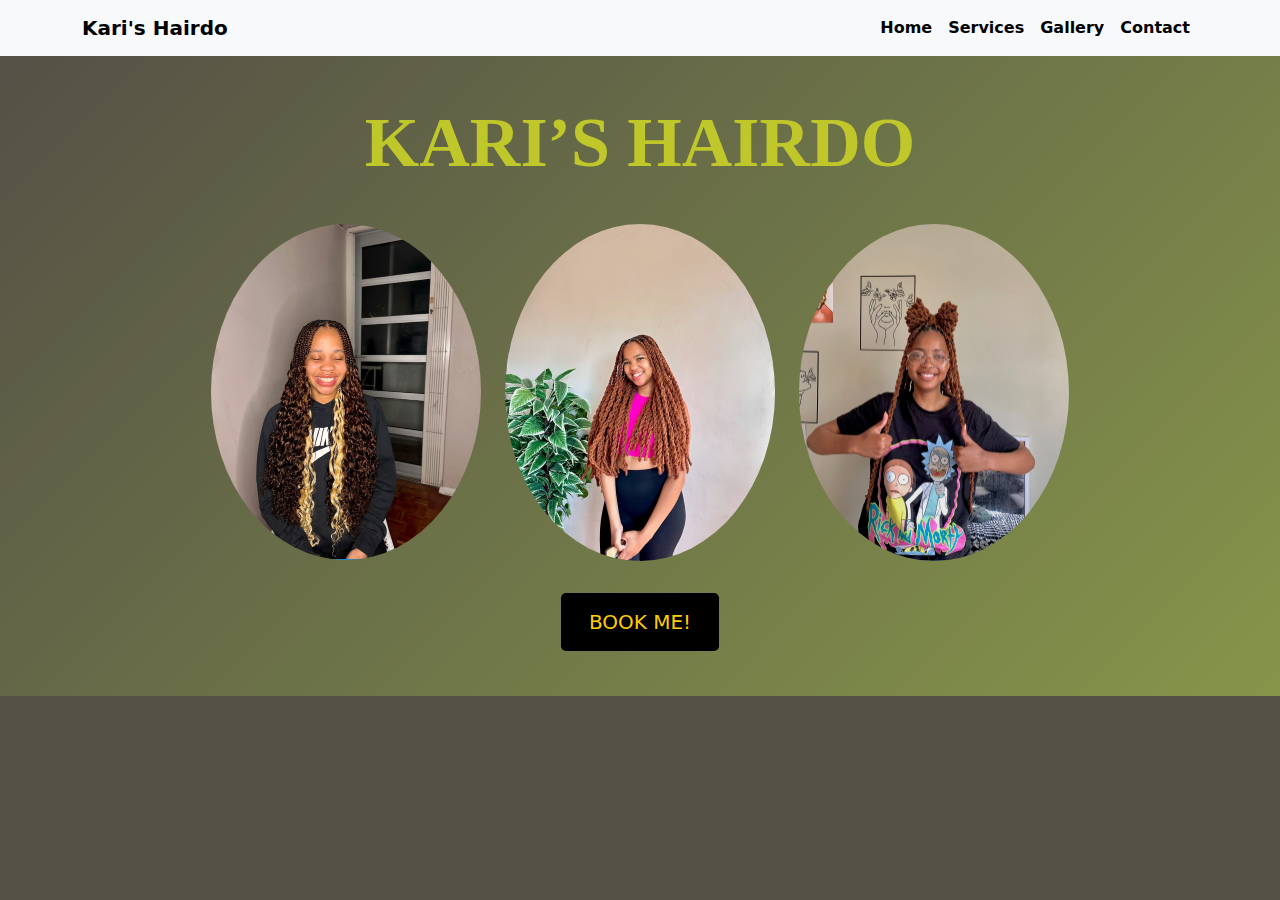
==== index.html @ 06b0147e "Add files via upload" ====
<!DOCTYPE html>
<html lang="en">
<head>
    <meta charset="UTF-8">
    <meta name="viewport" content="width=device-width, initial-scale=1.0">
    <!-- Bootstrap 5 CSS -->
    <link href="https://cdn.jsdelivr.net/npm/bootstrap@5.3.0/dist/css/bootstrap.min.css" rel="stylesheet" />
    <!-- Font Awesome -->
    <link rel="stylesheet" href="https://cdnjs.cloudflare.com/ajax/libs/font-awesome/6.0.0-beta3/css/all.min.css" />
    <link rel="stylesheet" href="styles.css">
    <title>Document</title>
</head>
<body>

    <!-- NAVBAR -->
    <nav class="navbar navbar-expand-lg navbar-light bg-light">
        <div class="container">
            <a class="navbar-brand" href="#">Kari's Hairdo</a>
            <button class="navbar-toggler" type="button" data-bs-toggle="collapse" data-bs-target="#navbarNav">
                <span class="navbar-toggler-icon"></span>
            </button>
            <div class="collapse navbar-collapse justify-content-end" id="navbarNav">
                <ul class="navbar-nav">
                    <li class="nav-item"><a class="nav-link" href="#">Home</a></li>
                    <li class="nav-item"><a class="nav-link" href="#">Services</a></li>
                    <li class="nav-item"><a class="nav-link" href="#">Gallery</a></li>
                    <li class="nav-item"><a class="nav-link" href="#">Contact</a></li>
                </ul>
            </div>
        </div>
    </nav>

    <!-- HERO SECTION -->
    <div class="container-fluid hero d-flex flex-column align-items-center justify-content-center min-vh-50">
        <div class="row justify-content-center mb-3 floating-images">
            <h1 class="fw-bold display-4 display-lg-1 pb-3">KARI’S HAIRDO</h1>
            <div class="col-4 col-lg-3">
                <img src="images/pic1.jpg" class="img-fluid" alt="Sample Image 1">
            </div>
            <div class="col-4 col-lg-3">
                <img src="images/pic2.jpg" class="img-fluid" alt="Sample Image 2">
            </div>
            <div class="col-4 col-lg-3">
                <img src="images/pic3.jpg" class="img-fluid" alt="Sample Image 3">
            </div>
        </div>
        <a href="#" class="cta mt-3">BOOK ME!</a>
    </div>

    <!-- Bootstrap JS -->
    <script src="https://cdn.jsdelivr.net/npm/bootstrap@5.3.0/dist/js/bootstrap.bundle.min.js"></script>

</body>
</html>
---- styles.css ----
body{
            background-color: #545146;
        }
        /* HEADER STYLING */
        .navbar {
            background: #000;
            margin-bottom: 0;
        }
        h1{
            font-family: "Times New Roman", Times, serif;
            font-size: large;
            color: #bfc72b;
        }

        .navbar-brand, .nav-link {
            color: black !important;
            font-weight: bold;
        }
        .navbar-toggler {
            border: none;
        }
        a:hover{
            background-color: #787f00;

        }
        /* HERO SECTION */
        .hero {
            background: linear-gradient(135deg, #545146, #86954a);
            color: white;
            text-align: center;
            padding: 5vh 5%;
        }

        /* FLOATING IMAGES */
        .floating-images img {
            /*width: 100px;*/
            /*height: 100px;*/
            margin-top: 15px;
            border-radius: 50%;
            animation: float 3s infinite alternate;
        }

        @keyframes float {
            0% { transform: translateY(0); }
            100% { transform: translateY(-10px); }
        }

        /* CTA BUTTON */
        .cta {
            display: inline-block;
            padding: 14px 28px;
            font-size: 20px;
            background: #000;
            color: #ffcc00;
            text-decoration: none;
            border-radius: 5px;
            transition: background 0.3s;
        }

        .cta:hover {
            background: #222;
        }

        /* DESKTOP STYLING */
        @media (min-width: 992px) {
            .hero h1 {
                font-size: 70px;
            }

           /* .floating-images img {*/
                /*width: 180px;*/
                /*height: 180px;*/
            /*}*/
        }
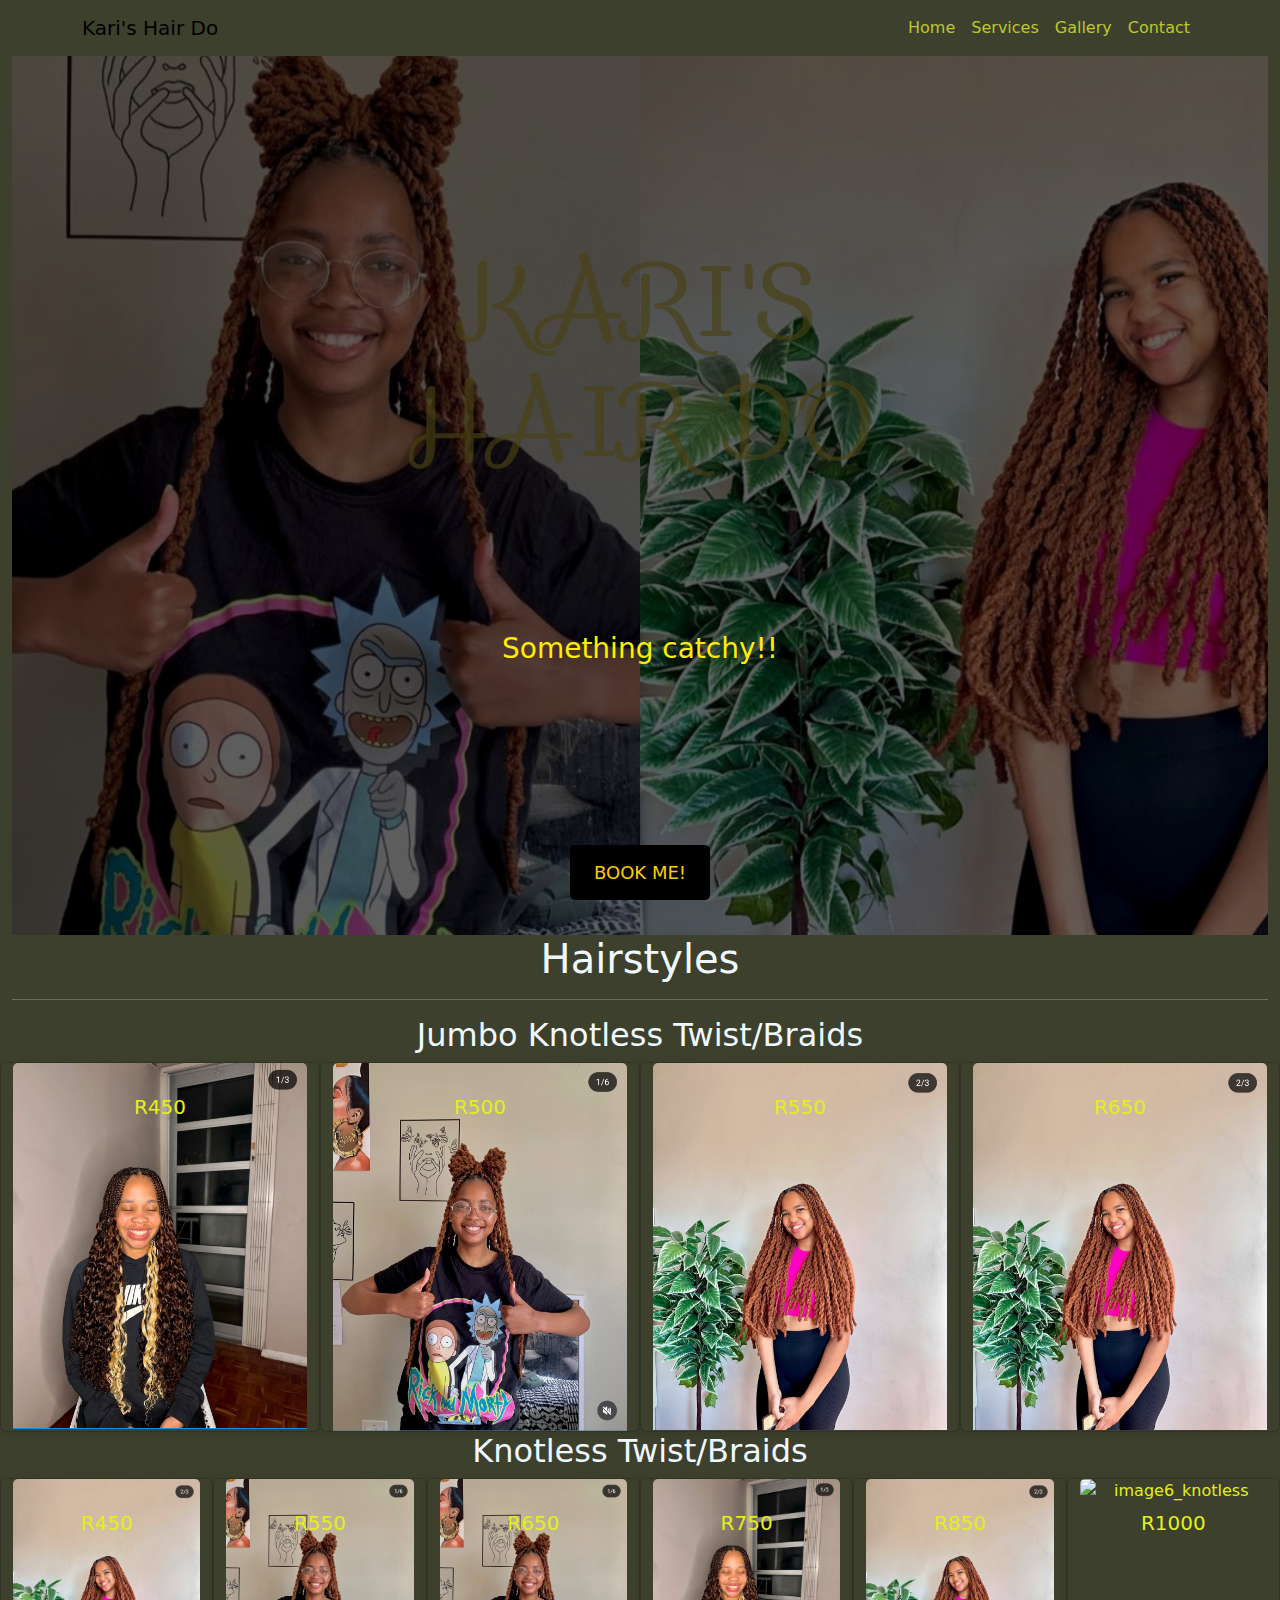
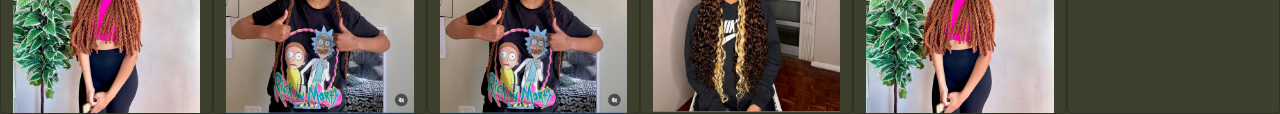
==== commit 39f060e8: "Add files via upload" ====
--- a/index.html
+++ b/index.html
@@ -1,54 +1,174 @@
 <!DOCTYPE html>
 <html lang="en">
-<head>
-    <meta charset="UTF-8">
-    <meta name="viewport" content="width=device-width, initial-scale=1.0">
-    <!-- Bootstrap 5 CSS -->
-    <link href="https://cdn.jsdelivr.net/npm/bootstrap@5.3.0/dist/css/bootstrap.min.css" rel="stylesheet" />
-    <!-- Font Awesome -->
-    <link rel="stylesheet" href="https://cdnjs.cloudflare.com/ajax/libs/font-awesome/6.0.0-beta3/css/all.min.css" />
-    <link rel="stylesheet" href="styles.css">
-    <title>Document</title>
-</head>
-<body>
+    <head>
+        <meta charset="UTF-8">
+        <meta name="viewport" content="width=device-width, initial-scale=1.0">
+        <!-- Bootstrap 5 CSS -->
+        <link href="https://cdn.jsdelivr.net/npm/bootstrap@5.3.0/dist/css/bootstrap.min.css" rel="stylesheet" />
+        <!-- Font Awesome -->
+        <link rel="stylesheet" href="https://cdnjs.cloudflare.com/ajax/libs/font-awesome/6.0.0-beta3/css/all.min.css" />
+        <link rel="stylesheet" href="styles.css">
+        <title>Document</title>
+        <link rel="stylesheet" href="https://fonts.googleapis.com/css?family=Sofia">
 
-    <!-- NAVBAR -->
-    <nav class="navbar navbar-expand-lg navbar-light bg-light">
-        <div class="container">
-            <a class="navbar-brand" href="#">Kari's Hairdo</a>
-            <button class="navbar-toggler" type="button" data-bs-toggle="collapse" data-bs-target="#navbarNav">
-                <span class="navbar-toggler-icon"></span>
-            </button>
-            <div class="collapse navbar-collapse justify-content-end" id="navbarNav">
-                <ul class="navbar-nav">
-                    <li class="nav-item"><a class="nav-link" href="#">Home</a></li>
-                    <li class="nav-item"><a class="nav-link" href="#">Services</a></li>
-                    <li class="nav-item"><a class="nav-link" href="#">Gallery</a></li>
-                    <li class="nav-item"><a class="nav-link" href="#">Contact</a></li>
-                </ul>
+    </head>
+    <body class="container-fluid">
+        <!-- NAVBAR -->
+        <nav class="navbar navbar-expand-lg fixed-top text-light">
+            <div class="container">
+                <a class="navbar-brand" href="#">Kari's Hair Do</a>
+                <button class="navbar-toggler" type="button" data-bs-toggle="collapse" data-bs-target="#navbarNav">
+                    <span class="navbar-toggler-icon"></span>
+                </button>
+                <div class="collapse navbar-collapse justify-content-end" id="navbarNav">
+                    <ul class="navbar-nav">
+                        <li class="nav-item"><a class="nav-link" href="#">Home</a></li>
+                        <li class="nav-item"><a class="nav-link" href="#">Services</a></li>
+                        <li class="nav-item"><a class="nav-link" href="#">Gallery</a></li>
+                        <li class="nav-item"><a class="nav-link" href="#">Contact</a></li>
+                    </ul>
+                </div>
             </div>
+        </nav>
+        <!--HERO SECTION-->
+        <div class="hero">
+            <h1 class="price-header styledh1">Kari's<br> Hair Do</h1>
+            <h3 class="h3">Something catchy!!</h2>
+            <!--<img src="images/mix22.jpg" class="img-fluid mx-auto d-block imgC">-->
+            <a href="#" class="cta">BOOK ME!</a>
         </div>
-    </nav>
+        <!-- Gallery section -->
+         <!-- Carousel for Mobile -->
+        <div id="galleryCarousel" class="carousel slide carousel-gallery text-center" data-bs-ride="carousel">
+          <h1 class="h1">Hairstyles</h1>
+          <h5>Choose your vibe!!</h5>
+          <div class="carousel-inner">
+            <!-- Jumbo Knotless Twist/Braids -->
+            <div class="carousel-item active">
+              <div class="card text-center">
+                <img src="images/pic1.jpg" class="card-img-top" alt="image1_jumbo">
+                <div class="card-body animated-bg"><h5>Jumbo Knotless - R450<br>including hairpiece</h5></div>
+              </div>
+            </div>
+            <div class="carousel-item">
+              <div class="card text-center">
+                <img src="images/pic2.jpg" class="card-img-top" alt="image2_jumbo">
+                <div class="card-body  animated-bg"><h5>Jumbo Knotless - R500<br>including hairpiece</h5></div>
+              </div>
+            </div>
+            <div class="carousel-item">
+              <div class="card text-center">
+                <img src="images/pic3.jpg" class="card-img-top" alt="image3_jumbo">
+                <div class="card-body  animated-bg"><h5>Jumbo Knotless - R550<br>including hairpiece</h5></div>
+              </div>
+            </div>
+            <div class="carousel-item">
+              <div class="card text-center">
+                <img src="images/pic1.jpg" class="card-img-top" alt="image4_jumbo">
+                <div class="card-body  animated-bg"><h5>Jumbo Knotless - R650<br>including hairpiece</h5></div>
+              </div>
+            </div>
 
-    <!-- HERO SECTION -->
-    <div class="container-fluid hero d-flex flex-column align-items-center justify-content-center min-vh-50">
-        <div class="row justify-content-center mb-3 floating-images">
-            <h1 class="fw-bold display-4 display-lg-1 pb-3">KARI’S HAIRDO</h1>
-            <div class="col-4 col-lg-3">
-                <img src="images/pic1.jpg" class="img-fluid" alt="Sample Image 1">
+            <!-- Knotless Twist/Braids -->
+            <div class="carousel-item">
+              <div class="card text-center">
+                <img src="images/pic1.jpg" class="card-img-top" alt="image1_knotless">
+                <div class="card-body  animated-bg"><h5>Knotless Twist - R450<br>including hairpiece</h5></div>
+              </div>
             </div>
-            <div class="col-4 col-lg-3">
-                <img src="images/pic2.jpg" class="img-fluid" alt="Sample Image 2">
+            <div class="carousel-item">
+              <div class="card text-center">
+                <img src="images/pic2.jpg" class="card-img-top" alt="image2_knotless">
+                <div class="card-body  animated-bg"><h5>Knotless Twist - R550<br>including hairpiece</h5></div>
+              </div>
             </div>
-            <div class="col-4 col-lg-3">
-                <img src="images/pic3.jpg" class="img-fluid" alt="Sample Image 3">
+            <div class="carousel-item">
+              <div class="card text-center">
+                <img src="images/pic2.jpg" class="card-img-top" alt="image3_knotless">
+                <div class="card-body  animated-bg"><h5>Knotless Twist - R650<br>including hairpiece</h5></div>
+              </div>
             </div>
+            <div class="carousel-item">
+              <div class="card text-center">
+                <img src="images/pic3.jpg" class="card-img-top" alt="image4_knotless">
+                <div class="card-body  animated-bg"><h5>Knotless Twist - R750<br>including hairpiece</h5></div>
+              </div>
+            </div>
+            <div class="carousel-item">
+              <div class="card text-center">
+                <img src="images/pic2.jpg" class="card-img-top" alt="image5_knotless">
+                <div class="card-body  animated-bg"><h5>Knotless Twist - R850<br>including hairpiece</h5></div>
+              </div>
+            </div>
+            <div class="carousel-item">
+              <div class="card text-center">
+                <img src="images/pic3.jpg" class="card-img-top" alt="image6_knotless">
+                <div class="card-body  animated-bg"><h5>Knotless Twist - R1000<br>including hairpiece</h5></div>
+              </div>
+            </div>
+          </div>
+
+          <!-- Carousel Controls -->
+          <button class="carousel-control-prev" type="button" data-bs-target="#galleryCarousel" data-bs-slide="prev">
+            <span class="carousel-control-prev-icon" aria-hidden="true"></span>
+          </button>
+          <button class="carousel-control-next" type="button" data-bs-target="#galleryCarousel" data-bs-slide="next">
+            <span class="carousel-control-next-icon" aria-hidden="true"></span>
+          </button>
         </div>
-        <a href="#" class="cta mt-3">BOOK ME!</a>
-    </div>
+        <!-- Grid Layout for Larger Screens -->
+        <div class="grid-gallery text-center">
+          <h1>Hairstyles<br></h1>
+          <hr>
+          <h2>Jumbo Knotless Twist/Braids</h2>
+          <div class="row">
+            <div class="col-md-3 card">
+              <img src="images/pic1.jpg" class="card-img-top" alt="image1_jumbo">
+              <div class="card-img-overlay"><div class="card-body"><h5>R450</h5></div></div>
+            </div>
+            <div class="col-md-3 card">
+              <img src="images/pic3.jpg" class="card-img-top" alt="image2_jumbo">
+              <div class="card-img-overlay"><div class="card-body"><h5>R500</h5></div></div>
+            </div>
+            <div class="col-md-3 card">
+              <img src="images/pic2.jpg" class="card-img-top" alt="image3_jumbo">
+              <div class="card-img-overlay"><div class="card-body"><h5>R550</h5></div></div>
+            </div>
+            <div class="col-md-3 card">
+              <img src="images/pic2.jpg" class="card-img-top" alt="image4_jumbo">
+              <div class="card-img-overlay"><div class="card-body"><h5>R650</h5></div></div>
+            </div>
+          </div>
 
-    <!-- Bootstrap JS -->
-    <script src="https://cdn.jsdelivr.net/npm/bootstrap@5.3.0/dist/js/bootstrap.bundle.min.js"></script>
+          <h2>Knotless Twist/Braids</h2>
+          <div class="row">
+            <div class="col-md-2 card">
+              <img src="images/pic2.jpg" class="card-img-top" alt="image1_knotless">
+              <div class="card-img-overlay"><div class="card-body"><h5>R450</h5></div></div>
+            </div>
+            <div class="col-md-2 card">
+              <img src="images/pic3.jpg" class="card-img-top" alt="image2_knotless">
+              <div class="card-img-overlay"><div class="card-body"><h5>R550</h5></div></div>
+            </div>
+            <div class="col-md-2 card">
+              <img src="images/pic3.jpg" class="card-img-top" alt="image3_knotless">
+              <div class="card-img-overlay"><div class="card-body"><h5>R650</h5></div></div>
+            </div>
+            <div class="col-md-2 card">
+              <img src="images/pic1.jpg" class="card-img-top" alt="image4_knotless">
+              <div class="card-img-overlay"><div class="card-body"><h5>R750</h5></div></div>
+            </div>
+            <div class="col-md-2 card">
+              <img src="images/pic2.jpg" class="card-img-top" alt="image5_knotless">
+              <div class="card-img-overlay"><div class="card-body"><h5>R850</h5></div></div>
+            </div>
+            <div class="col-md-2 card">
+              <img src="" class="card-img-top" alt="image6_knotless">
+              <div class="card-img-overlay"><div class="card-body"><h5>R1000</h5></div></div>
+            </div>
+          </div>
+        </div>
 
-</body>
+        <script src="https://cdn.jsdelivr.net/npm/bootstrap@5.3.0/dist/js/bootstrap.bundle.min.js"></script>
+    <body>
 </html>--- a/styles.css
+++ b/styles.css
@@ -1,74 +1,239 @@
+        /* Custom Styles */
         body{
-            background-color: #545146;
-        }
-        /* HEADER STYLING */
+            background-color: #3c402c;
+            color: aliceblue;
+        }
         .navbar {
-            background: #000;
+            background-color: #3c402c; /* Black navbar */
             margin-bottom: 0;
-        }
-        h1{
-            font-family: "Times New Roman", Times, serif;
-            font-size: large;
-            color: #bfc72b;
-        }
-
-        .navbar-brand, .nav-link {
-            color: black !important;
-            font-weight: bold;
-        }
-        .navbar-toggler {
-            border: none;
-        }
-        a:hover{
-            background-color: #787f00;
-
-        }
-        /* HERO SECTION */
+            height: auto;
+        }
+        
+        .navbar-brand img {
+            width: 40px;
+            height: 40px;
+        }
+
+        .navbar-nav .nav-link {
+            color:#bfc72b;
+        }
+
+        .navbar-nav .nav-link:hover {
+            color: #ffcc00;
+        }
+        
         .hero {
-            background: linear-gradient(135deg, #545146, #86954a);
+            background-image: url("images/mix222.jpg");
+            background-size: cover;
+            background-position: center;
+            background-repeat: no-repeat;
+            position: relative;
+            display: flex;
+            background-color: #000;
+            text-align: center;
+            padding: 100px 20px;
+            /*background: linear-gradient(135deg, #ffcc00, #ff6600);*/
             color: white;
-            text-align: center;
-            padding: 5vh 5%;
-        }
-
-        /* FLOATING IMAGES */
-        .floating-images img {
-            /*width: 100px;*/
-            /*height: 100px;*/
-            margin-top: 15px;
+            height: 100vh;
+            overflow: hidden;
+            flex-direction: column;
+            align-items: center;  /* Centers content horizontally */
+            justify-content: center;  
+            margin-top: 35px;
+        }
+        /*for mobile phones, reduce the scale of the picture*/
+        @media (max-width: 768px) {
+            .hero {
+                height: 80vh;  /* Reduce height for mobile */
+                background-size: cover;  /* Adjust how the image fits */
+                padding: 50px 20px;
+                background-image: url("images/pic2.jpg");
+            }
+            .hero h1{
+                font-size: clamp(40px, 8vw, 70px)!important;
+                padding-bottom: 1rem;
+                transform: translateY(-50%);
+                top: 22%;
+
+            }
+            .hero h3{
+                font-size: 1.2rem;
+                padding-top: 1rem;
+                top: 70%;
+            }
+            div#galleryCarousel{
+                height: 100vh;
+                padding:10px ;
+            }
+            .card img{
+                height: 70vh;
+            }
+            .grid-gallery { display: none; } /* Hide grid on mobile */
+
+        }
+        @media (min-width: 769px) {
+            .carousel-gallery { display: none; } /* Hide carousel on larger screens */
+          }
+        /* 📌 Special Fix for Landscape Mode */
+        @media (max-width: 1024px) and (max-height: 500px) {
+            .hero h1 {
+                top: 35%; /* Moves text higher */
+                font-size: 20vw; /* Adjusts size dynamically */
+            }
+            .hero h3 {
+                bottom: 20%; /* Moves text lower */
+                font-size: 1rem;
+            }
+            .row {
+                display: flex;
+                flex-direction: column; /* Stack items vertically */
+                align-items: center; /* Center content */
+            }
+            
+            .col-md-6 {
+                width: 100%; /* Full width for stacking */
+            }
+        
+            section#gallery, section#priceList {
+                display: block; /* Ensure sections are visible */
+                width: 100%!important;
+                text-align: center; /* Optional: Center text */
+            }
+        }
+        .hero h1 {
+            position: absolute;
+            font-size: clamp(40px, 10vw, 100px);  /* Adjust dynamically */
+            z-index: 2;
+            width: 100%;
+            transform: translateY(-50%); /* Ensures centering */
+        }
+        .hero h3{
+            position:absolute;
+            color:rgb(255, 238, 0);
+            bottom: 29%;
+        }
+        .hero::before {
+            content: "";
+            position: absolute;
+            top: 0;
+            left: 0;
+            width: 100%;
+            height: 100%;
+            background: rgba(0, 0, 0, 0.6);
+        }
+
+
+       /* .floating-images {
+            display: flex;
+            justify-content: center;
+            gap: 10px;
+            margin-bottom: 16px;
+        }*/
+
+        /*.floating-images img {
+            width: 80px;
+            height: 80px;
             border-radius: 50%;
             animation: float 3s infinite alternate;
-        }
-
-        @keyframes float {
+        }*/
+
+        /*@keyframes float {
             0% { transform: translateY(0); }
             100% { transform: translateY(-10px); }
-        }
-
-        /* CTA BUTTON */
+        }*/
+        .styledh1{
+            font-family: 'Sofia', cursive;
+            font-size: medium;
+            color: #bfc72b;
+        }
+
         .cta {
+            position: absolute;
             display: inline-block;
-            padding: 14px 28px;
-            font-size: 20px;
+            padding: 14px 24px;
             background: #000;
             color: #ffcc00;
+            font-size: 18px;
             text-decoration: none;
             border-radius: 5px;
             transition: background 0.3s;
+            bottom: 20px;
+            justify-content: center;
+            margin-bottom: 15px;
         }
 
         .cta:hover {
             background: #222;
         }
-
-        /* DESKTOP STYLING */
-        @media (min-width: 992px) {
-            .hero h1 {
-                font-size: 70px;
-            }
-
-           /* .floating-images img {*/
-                /*width: 180px;*/
-                /*height: 180px;*/
-            /*}*/
-        }+        section#gallery img{
+            height: 95vh;
+        }
+        section#priceList{
+            justify-content: center;
+            text-align: center;
+            line-height: 2rem;
+            padding-top: 40px;
+            font-size: 1rem;
+            margin-top: 17px;
+        }
+        section#priceList h1{
+            font-size: 3rem;
+            text-decoration: underline;
+            padding-bottom: 10px;
+        }
+        section#priceList h4{
+            font-size: 1.5rem;
+            text-decoration: dashed;
+            padding-bottom: 10px;
+        }
+
+        section#priceList ul li{
+            color: #bfc72be9;
+            list-style: none;
+            padding: 13px;
+            border: #81eb009f 1px solid;
+            border-radius: 89%;
+            border-bottom: 1px;
+            box-shadow: 1px 2px 2px;
+        }
+        .price{
+            font-family: 'Franklin Gothic Medium', 'Arial Narrow', Arial, sans-serif;
+            font-weight: 100;
+            font-style: italic;
+            font-size: 20px;
+        }
+        @keyframes gradientAnimation {
+            0% { background-position: 0% 50%; }
+            50% { background-position: 100% 50%; }
+            100% { background-position: 0% 50%; }
+        }
+          
+        .animated-bg {
+            background: linear-gradient(-45deg, #000000, #89791c, #5d4a01);
+            background-size: 300% 300%;
+            animation: gradientAnimation 8s ease infinite;
+        }
+        @keyframes glow {
+            0% { text-shadow: 0 0 5px #FFD700, 0 0 10px #FFD700; }
+            50% { text-shadow: 0 0 10px #FFDD57, 0 0 20px #FFDD57; }
+            100% { text-shadow: 0 0 5px #FFD700, 0 0 10px #FFD700; }
+        }
+          
+        .price-header {
+            color: #494113a9;
+            text-transform: uppercase;
+            animation: glow 2s ease-in-out infinite alternate;
+        }
+        .card{
+            background-color: #3c402c;
+            color: #e2f019;
+            box-shadow: 0px 2px 10px rgba(0, 0, 0, 0.1); /* Light shadow */
+        }
+        .card img{
+            width: 100%;
+            padding: 0;
+        }
+          
+        
+          
+        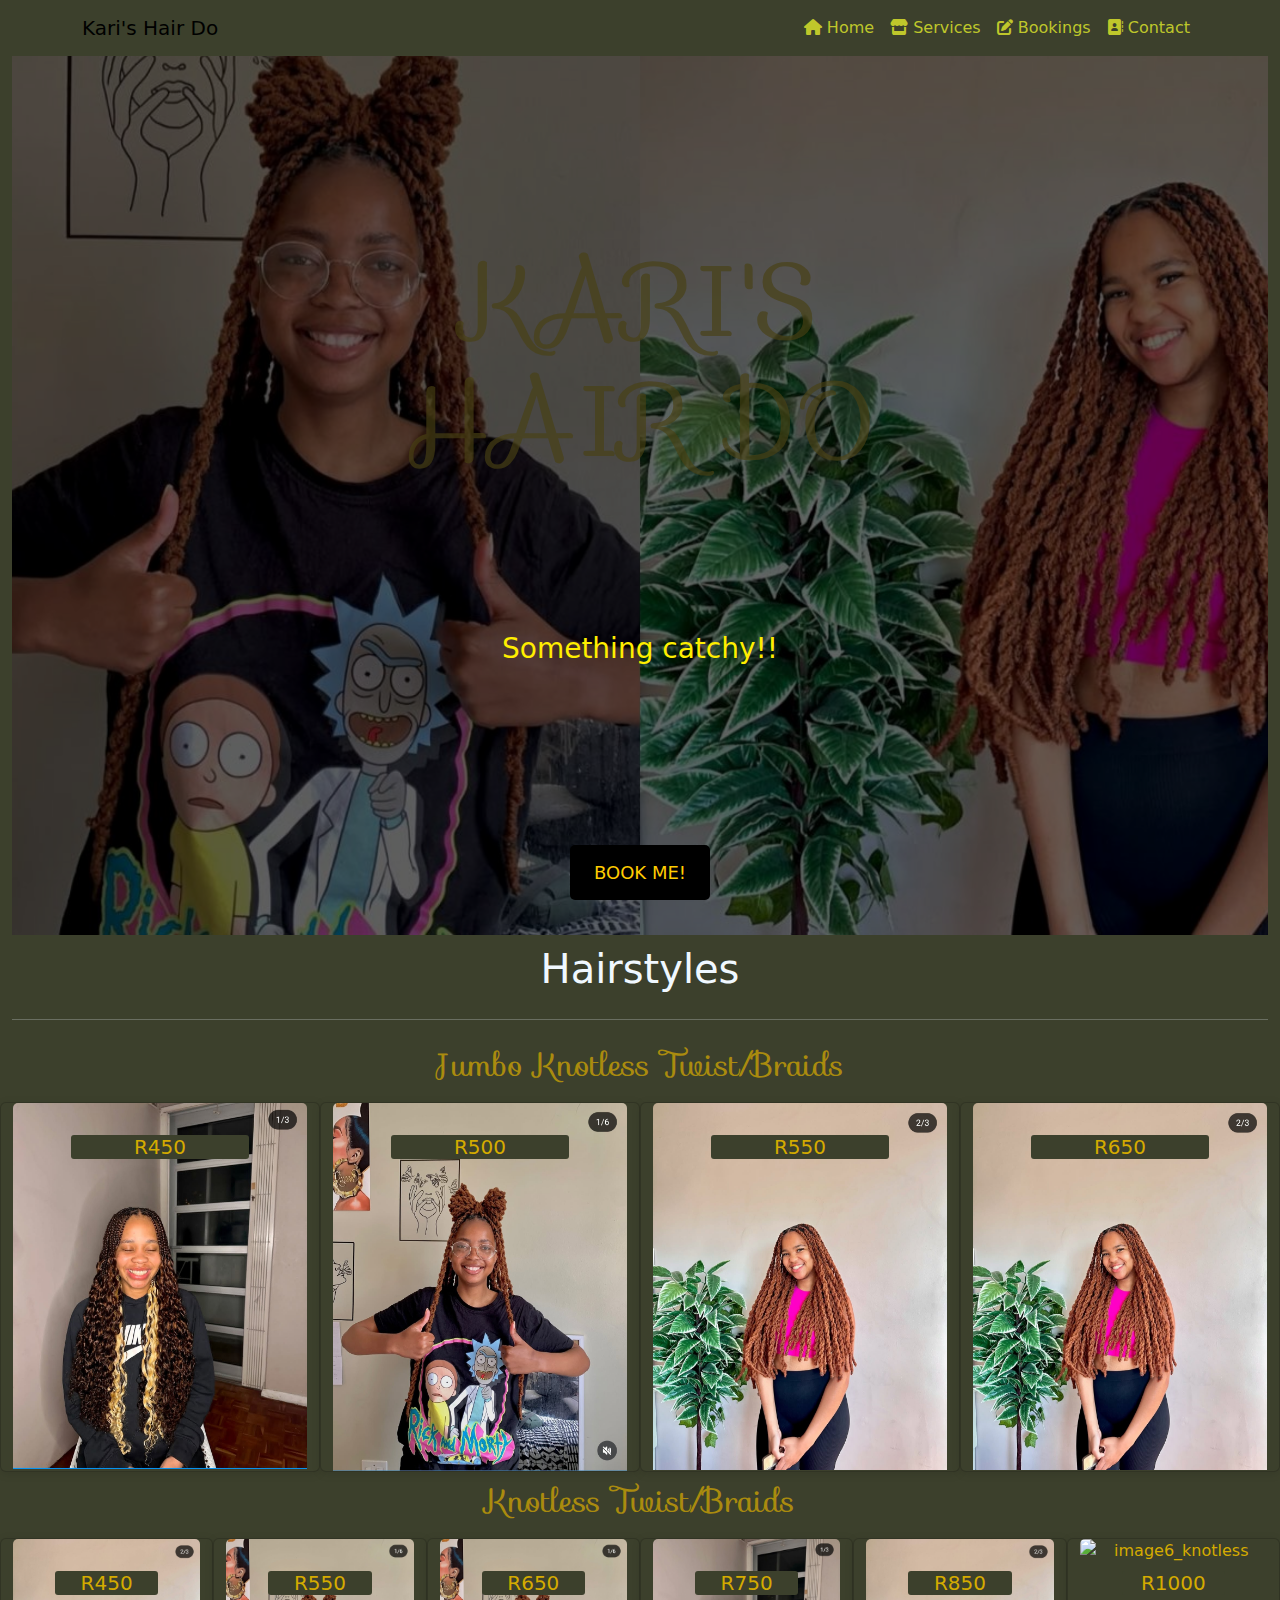
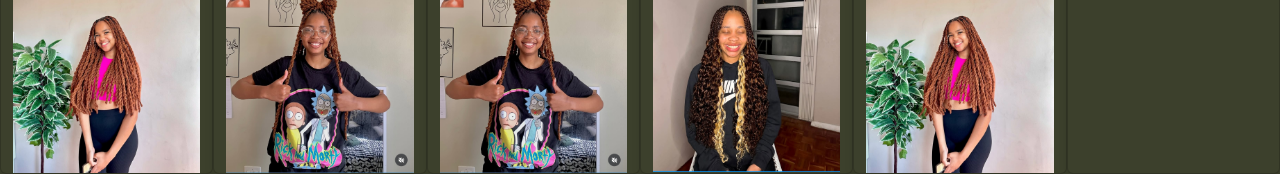
==== commit 75122462: "Add files via upload" ====
--- a/index.html
+++ b/index.html
@@ -22,10 +22,10 @@
                 </button>
                 <div class="collapse navbar-collapse justify-content-end" id="navbarNav">
                     <ul class="navbar-nav">
-                        <li class="nav-item"><a class="nav-link" href="#">Home</a></li>
-                        <li class="nav-item"><a class="nav-link" href="#">Services</a></li>
-                        <li class="nav-item"><a class="nav-link" href="#">Gallery</a></li>
-                        <li class="nav-item"><a class="nav-link" href="#">Contact</a></li>
+                        <li class="nav-item"><a class="nav-link" href="#"><i class="fa-solid fa-house"></i> Home</a></li>
+                        <li class="nav-item"><a class="nav-link" href="#Services"><i class="fa-solid fa-store"></i> Services</a></li>
+                        <li class="nav-item"><a class="nav-link" href="#"><i class="fa-solid fa-pen-to-square"></i> Bookings</a></li>
+                        <li class="nav-item"><a class="nav-link" href="#"><i class="fa-solid fa-address-book"></i> Contact</a></li>
                     </ul>
                 </div>
             </div>
@@ -39,85 +39,87 @@
         </div>
         <!-- Gallery section -->
          <!-- Carousel for Mobile -->
-        <div id="galleryCarousel" class="carousel slide carousel-gallery text-center" data-bs-ride="carousel">
-          <h1 class="h1">Hairstyles</h1>
-          <h5>Choose your vibe!!</h5>
-          <div class="carousel-inner">
-            <!-- Jumbo Knotless Twist/Braids -->
-            <div class="carousel-item active">
-              <div class="card text-center">
-                <img src="images/pic1.jpg" class="card-img-top" alt="image1_jumbo">
-                <div class="card-body animated-bg"><h5>Jumbo Knotless - R450<br>including hairpiece</h5></div>
+        <Section id="Services">
+          <div id="galleryCarousel" class="carousel slide carousel-gallery text-center" data-bs-ride="carousel">
+            <h1 class="h1">Hairstyles</h1>
+            <h5 class="styledh5">Choose your vibe!!</h5>
+            <hr>
+            <div class="carousel-inner">
+              <!-- Jumbo Knotless Twist/Braids -->
+              <div class="carousel-item active">
+                <div class="card text-center">
+                  <img src="images/pic1.jpg" class="card-img-top" alt="image1_jumbo">
+                  <div class="card-body animated-bg"><h5>Jumbo Knotless - R450<br>including hairpiece</h5></div>
+                </div>
               </div>
-            </div>
-            <div class="carousel-item">
-              <div class="card text-center">
-                <img src="images/pic2.jpg" class="card-img-top" alt="image2_jumbo">
-                <div class="card-body  animated-bg"><h5>Jumbo Knotless - R500<br>including hairpiece</h5></div>
+              <div class="carousel-item">
+                <div class="card text-center">
+                  <img src="images/pic2.jpg" class="card-img-top" alt="image2_jumbo">
+                  <div class="card-body  animated-bg"><h5>Jumbo Knotless - R500<br>including hairpiece</h5></div>
+                </div>
               </div>
-            </div>
-            <div class="carousel-item">
-              <div class="card text-center">
-                <img src="images/pic3.jpg" class="card-img-top" alt="image3_jumbo">
-                <div class="card-body  animated-bg"><h5>Jumbo Knotless - R550<br>including hairpiece</h5></div>
+              <div class="carousel-item">
+                <div class="card text-center">
+                  <img src="images/pic3.jpg" class="card-img-top" alt="image3_jumbo">
+                  <div class="card-body  animated-bg"><h5>Jumbo Knotless - R550<br>including hairpiece</h5></div>
+                </div>
               </div>
-            </div>
-            <div class="carousel-item">
-              <div class="card text-center">
-                <img src="images/pic1.jpg" class="card-img-top" alt="image4_jumbo">
-                <div class="card-body  animated-bg"><h5>Jumbo Knotless - R650<br>including hairpiece</h5></div>
+              <div class="carousel-item">
+                <div class="card text-center">
+                  <img src="images/pic1.jpg" class="card-img-top" alt="image4_jumbo">
+                  <div class="card-body  animated-bg"><h5>Jumbo Knotless - R650<br>including hairpiece</h5></div>
+                </div>
+              </div>
+
+              <!-- Knotless Twist/Braids -->
+              <div class="carousel-item">
+                <div class="card text-center">
+                  <img src="images/pic1.jpg" class="card-img-top" alt="image1_knotless">
+                  <div class="card-body  animated-bg"><h5>Knotless Twist - R450<br>including hairpiece</h5></div>
+                </div>
+              </div>
+              <div class="carousel-item">
+                <div class="card text-center">
+                  <img src="images/pic2.jpg" class="card-img-top" alt="image2_knotless">
+                  <div class="card-body  animated-bg"><h5>Knotless Twist - R550<br>including hairpiece</h5></div>
+                </div>
+              </div>
+              <div class="carousel-item">
+                <div class="card text-center">
+                  <img src="images/pic2.jpg" class="card-img-top" alt="image3_knotless">
+                  <div class="card-body  animated-bg"><h5>Knotless Twist - R650<br>including hairpiece</h5></div>
+                </div>
+              </div>
+              <div class="carousel-item">
+                <div class="card text-center">
+                  <img src="images/pic3.jpg" class="card-img-top" alt="image4_knotless">
+                  <div class="card-body  animated-bg"><h5>Knotless Twist - R750<br>including hairpiece</h5></div>
+                </div>
+              </div>
+              <div class="carousel-item">
+                <div class="card text-center">
+                  <img src="images/pic2.jpg" class="card-img-top" alt="image5_knotless">
+                  <div class="card-body  animated-bg"><h5>Knotless Twist - R850<br>including hairpiece</h5></div>
+                </div>
+              </div>
+              <div class="carousel-item">
+                <div class="card text-center">
+                  <img src="images/pic3.jpg" class="card-img-top" alt="image6_knotless">
+                  <div class="card-body  animated-bg"><h5>Knotless Twist - R1000<br>including hairpiece</h5></div>
+                </div>
               </div>
             </div>
 
-            <!-- Knotless Twist/Braids -->
-            <div class="carousel-item">
-              <div class="card text-center">
-                <img src="images/pic1.jpg" class="card-img-top" alt="image1_knotless">
-                <div class="card-body  animated-bg"><h5>Knotless Twist - R450<br>including hairpiece</h5></div>
-              </div>
-            </div>
-            <div class="carousel-item">
-              <div class="card text-center">
-                <img src="images/pic2.jpg" class="card-img-top" alt="image2_knotless">
-                <div class="card-body  animated-bg"><h5>Knotless Twist - R550<br>including hairpiece</h5></div>
-              </div>
-            </div>
-            <div class="carousel-item">
-              <div class="card text-center">
-                <img src="images/pic2.jpg" class="card-img-top" alt="image3_knotless">
-                <div class="card-body  animated-bg"><h5>Knotless Twist - R650<br>including hairpiece</h5></div>
-              </div>
-            </div>
-            <div class="carousel-item">
-              <div class="card text-center">
-                <img src="images/pic3.jpg" class="card-img-top" alt="image4_knotless">
-                <div class="card-body  animated-bg"><h5>Knotless Twist - R750<br>including hairpiece</h5></div>
-              </div>
-            </div>
-            <div class="carousel-item">
-              <div class="card text-center">
-                <img src="images/pic2.jpg" class="card-img-top" alt="image5_knotless">
-                <div class="card-body  animated-bg"><h5>Knotless Twist - R850<br>including hairpiece</h5></div>
-              </div>
-            </div>
-            <div class="carousel-item">
-              <div class="card text-center">
-                <img src="images/pic3.jpg" class="card-img-top" alt="image6_knotless">
-                <div class="card-body  animated-bg"><h5>Knotless Twist - R1000<br>including hairpiece</h5></div>
-              </div>
-            </div>
+            <!-- Carousel Controls -->
+            <button class="carousel-control-prev" type="button" data-bs-target="#galleryCarousel" data-bs-slide="prev">
+              <span class="carousel-control-prev-icon" aria-hidden="true"></span>
+            </button>
+            <button class="carousel-control-next" type="button" data-bs-target="#galleryCarousel" data-bs-slide="next">
+              <span class="carousel-control-next-icon" aria-hidden="true"></span>
+            </button>
           </div>
-
-          <!-- Carousel Controls -->
-          <button class="carousel-control-prev" type="button" data-bs-target="#galleryCarousel" data-bs-slide="prev">
-            <span class="carousel-control-prev-icon" aria-hidden="true"></span>
-          </button>
-          <button class="carousel-control-next" type="button" data-bs-target="#galleryCarousel" data-bs-slide="next">
-            <span class="carousel-control-next-icon" aria-hidden="true"></span>
-          </button>
-        </div>
-        <!-- Grid Layout for Larger Screens -->
-        <div class="grid-gallery text-center">
+          <!-- Grid Layout for Larger Screens -->
+          <div class="grid-gallery text-center">
           <h1>Hairstyles<br></h1>
           <hr>
           <h2>Jumbo Knotless Twist/Braids</h2>
@@ -167,6 +169,7 @@
               <div class="card-img-overlay"><div class="card-body"><h5>R1000</h5></div></div>
             </div>
           </div>
+        </section>
         </div>
 
         <script src="https://cdn.jsdelivr.net/npm/bootstrap@5.3.0/dist/js/bootstrap.bundle.min.js"></script>
--- a/styles.css
+++ b/styles.css
@@ -3,6 +3,17 @@
             background-color: #3c402c;
             color: aliceblue;
         }
+        h2{
+            padding: 10px;
+            font-family: 'Sofia', cursive;
+            color: #aa8b0e;
+        }
+        h5{
+            background-color: #3c402c;
+            border-radius: 3px;
+            width: 70%;
+            margin: 0 auto;
+        }
         .navbar {
             background-color: #3c402c; /* Black navbar */
             margin-bottom: 0;
@@ -21,7 +32,9 @@
         .navbar-nav .nav-link:hover {
             color: #ffcc00;
         }
-        
+        .navbar-nav .nav-link:active {
+            color: #ffcc00;
+        }
         .hero {
             background-image: url("images/mix222.jpg");
             background-size: cover;
@@ -44,7 +57,7 @@
         /*for mobile phones, reduce the scale of the picture*/
         @media (max-width: 768px) {
             .hero {
-                height: 80vh;  /* Reduce height for mobile */
+                height: 95vh;  /* Reduce height for mobile */
                 background-size: cover;  /* Adjust how the image fits */
                 padding: 50px 20px;
                 background-image: url("images/pic2.jpg");
@@ -62,8 +75,8 @@
                 top: 70%;
             }
             div#galleryCarousel{
-                height: 100vh;
                 padding:10px ;
+                margin-top: 10px;
             }
             .card img{
                 height: 70vh;
@@ -143,8 +156,18 @@
         }*/
         .styledh1{
             font-family: 'Sofia', cursive;
-            font-size: medium;
+            font-size: 20px;
             color: #bfc72b;
+        }
+        .styledh5{
+            font-family: 'Sofia', cursive;
+            font-size: 20px;
+            color: #bfc72b;
+        }
+        .styledh5::first-letter{
+            color: #d5ab00;
+            font-size: 30px;
+            font-weight: 500;
         }
 
         .cta {
@@ -166,36 +189,9 @@
             background: #222;
         }
         section#gallery img{
-            height: 95vh;
-        }
-        section#priceList{
-            justify-content: center;
-            text-align: center;
-            line-height: 2rem;
-            padding-top: 40px;
-            font-size: 1rem;
-            margin-top: 17px;
-        }
-        section#priceList h1{
-            font-size: 3rem;
-            text-decoration: underline;
-            padding-bottom: 10px;
-        }
-        section#priceList h4{
-            font-size: 1.5rem;
-            text-decoration: dashed;
-            padding-bottom: 10px;
-        }
-
-        section#priceList ul li{
-            color: #bfc72be9;
-            list-style: none;
-            padding: 13px;
-            border: #81eb009f 1px solid;
-            border-radius: 89%;
-            border-bottom: 1px;
-            box-shadow: 1px 2px 2px;
-        }
+            height: 85vh;
+        }
+
         .price{
             font-family: 'Franklin Gothic Medium', 'Arial Narrow', Arial, sans-serif;
             font-weight: 100;
@@ -226,13 +222,16 @@
         }
         .card{
             background-color: #3c402c;
-            color: #e2f019;
+            color: #d5ab00;
             box-shadow: 0px 2px 10px rgba(0, 0, 0, 0.1); /* Light shadow */
         }
         .card img{
             width: 100%;
             padding: 0;
         }
+        .grid-gallery h1{
+            padding: 10px;
+        }
           
         
           
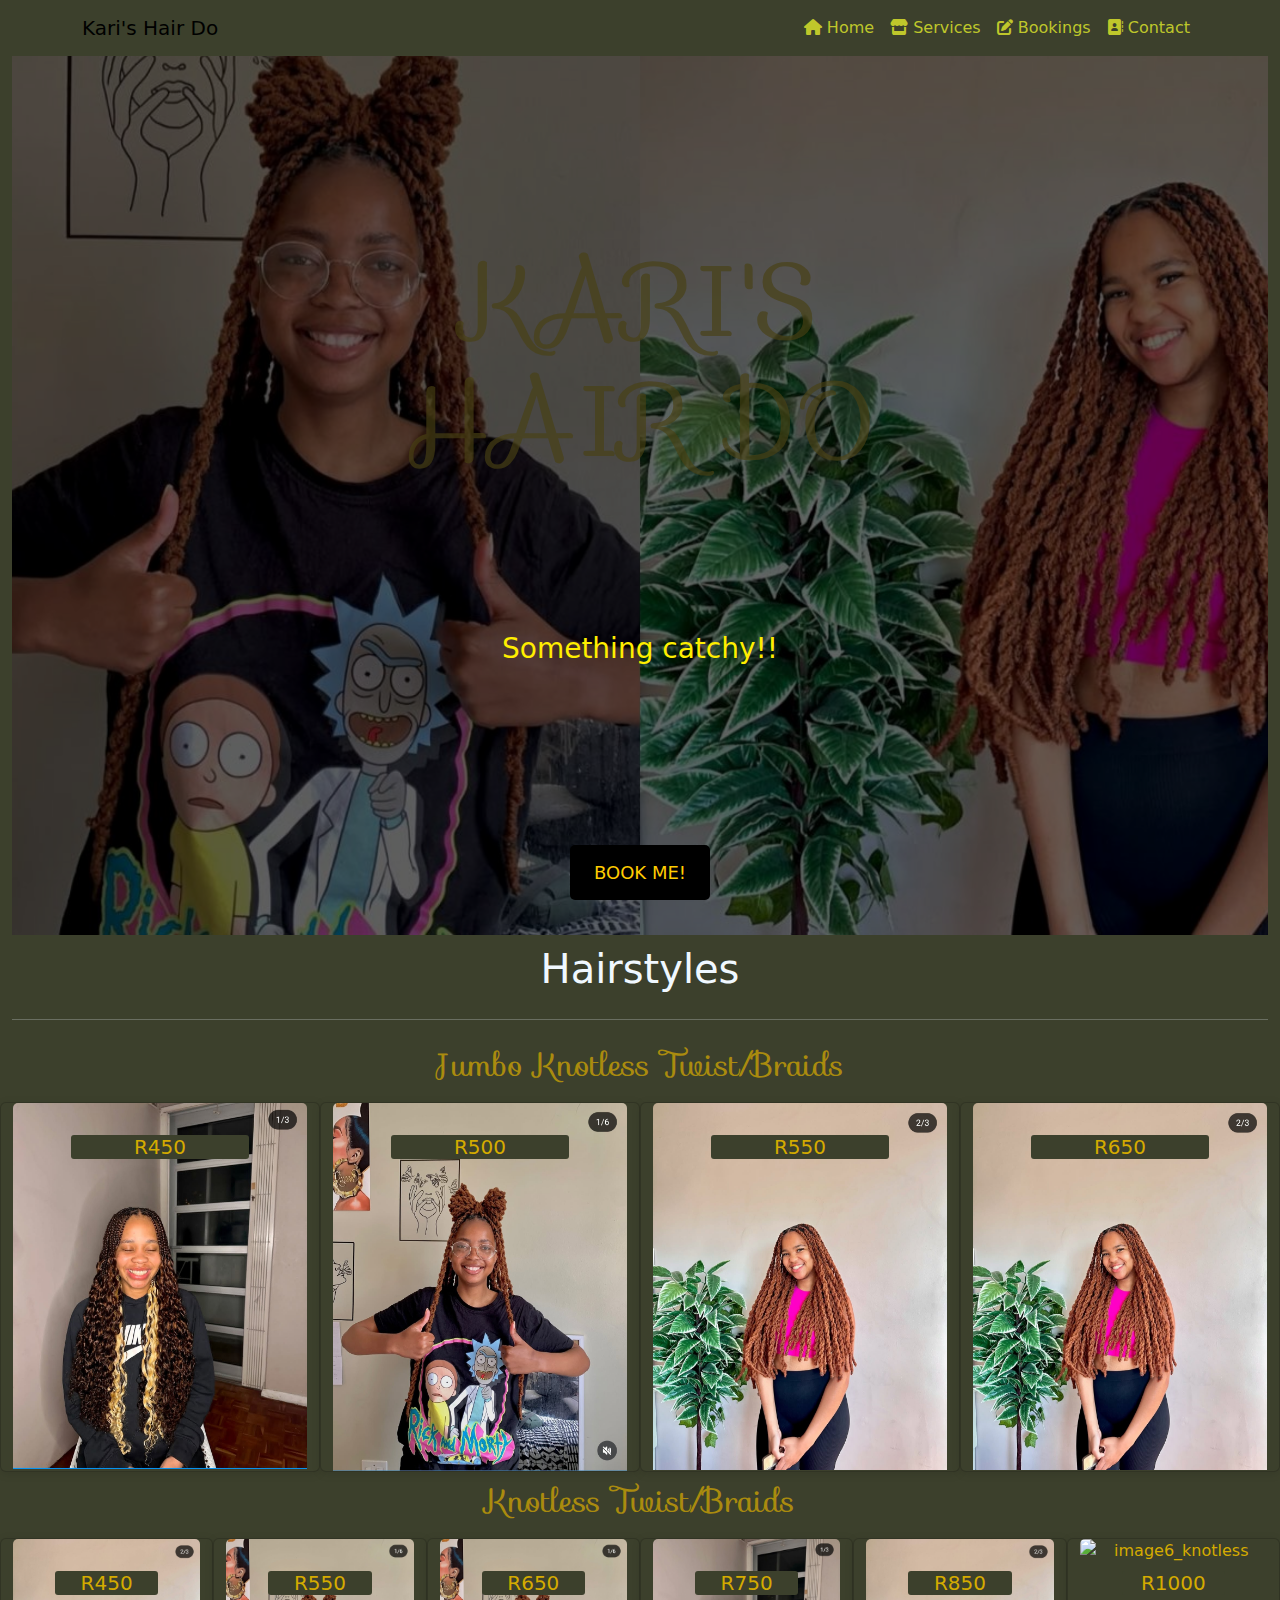
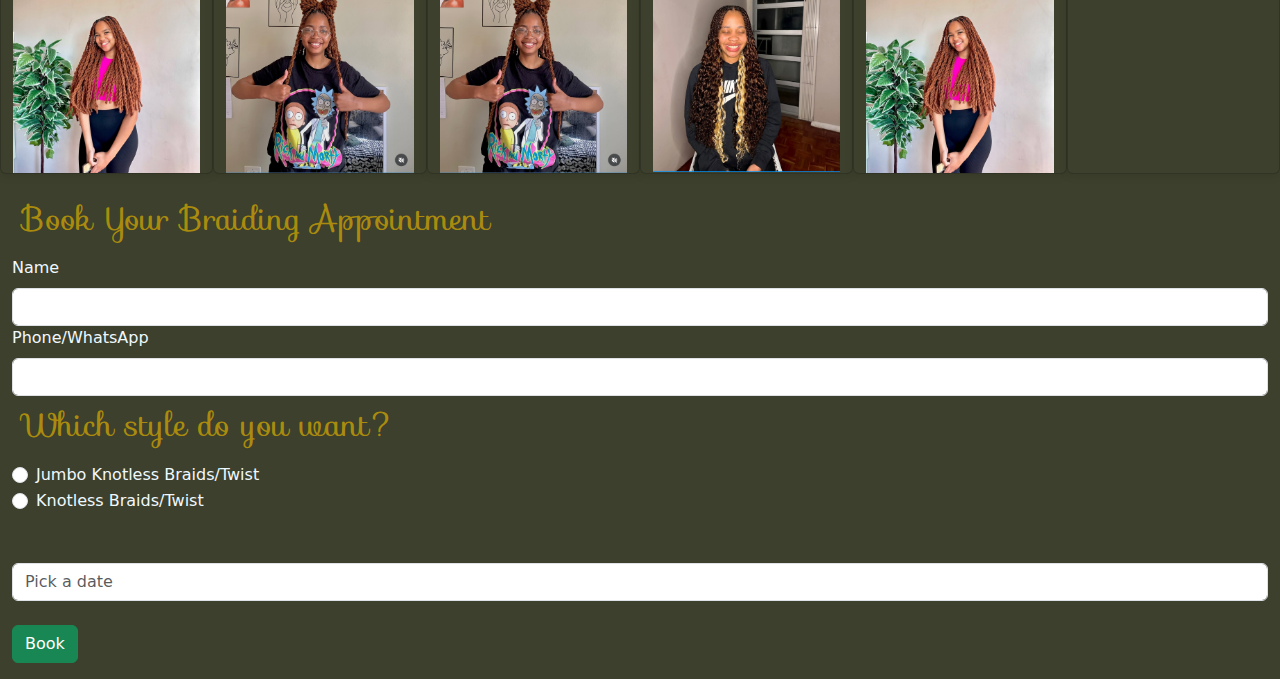
==== commit 70d37c62: "Add files via upload" ====
--- a/index.html
+++ b/index.html
@@ -5,6 +5,9 @@
         <meta name="viewport" content="width=device-width, initial-scale=1.0">
         <!-- Bootstrap 5 CSS -->
         <link href="https://cdn.jsdelivr.net/npm/bootstrap@5.3.0/dist/css/bootstrap.min.css" rel="stylesheet" />
+        <!--flatpickr for dates-->
+        <link rel="stylesheet" href="https://cdn.jsdelivr.net/npm/flatpickr/dist/flatpickr.min.css">
+        <script src="https://cdn.jsdelivr.net/npm/flatpickr"></script>
         <!-- Font Awesome -->
         <link rel="stylesheet" href="https://cdnjs.cloudflare.com/ajax/libs/font-awesome/6.0.0-beta3/css/all.min.css" />
         <link rel="stylesheet" href="styles.css">
@@ -22,10 +25,18 @@
                 </button>
                 <div class="collapse navbar-collapse justify-content-end" id="navbarNav">
                     <ul class="navbar-nav">
-                        <li class="nav-item"><a class="nav-link" href="#"><i class="fa-solid fa-house"></i> Home</a></li>
-                        <li class="nav-item"><a class="nav-link" href="#Services"><i class="fa-solid fa-store"></i> Services</a></li>
-                        <li class="nav-item"><a class="nav-link" href="#"><i class="fa-solid fa-pen-to-square"></i> Bookings</a></li>
-                        <li class="nav-item"><a class="nav-link" href="#"><i class="fa-solid fa-address-book"></i> Contact</a></li>
+                        <li class="nav-item">
+                          <a class="nav-link" href="#"><i class="fa-solid fa-house"></i> Home</a>
+                        </li>
+                        <li class="nav-item">
+                          <a class="nav-link" href="#Services"><i class="fa-solid fa-store"></i> Services</a>
+                        </li>
+                        <li class="nav-item">
+                          <a class="nav-link" href="#"><i class="fa-solid fa-pen-to-square"></i> Bookings</a>
+                        </li>
+                        <li class="nav-item">
+                          <a class="nav-link" href="#"><i class="fa-solid fa-address-book"></i> Contact</a>
+                        </li>
                     </ul>
                 </div>
             </div>
@@ -67,7 +78,9 @@
               <div class="carousel-item">
                 <div class="card text-center">
                   <img src="images/pic1.jpg" class="card-img-top" alt="image4_jumbo">
-                  <div class="card-body  animated-bg"><h5>Jumbo Knotless - R650<br>including hairpiece</h5></div>
+                  <div class="card-body  animated-bg">
+                    <h5>Jumbo Knotless - R650<br>including hairpiece</h5>
+                  </div>
                 </div>
               </div>
 
@@ -81,31 +94,41 @@
               <div class="carousel-item">
                 <div class="card text-center">
                   <img src="images/pic2.jpg" class="card-img-top" alt="image2_knotless">
-                  <div class="card-body  animated-bg"><h5>Knotless Twist - R550<br>including hairpiece</h5></div>
+                  <div class="card-body  animated-bg">
+                    <h5>Knotless Twist - R550<br>including hairpiece</h5>
+                  </div>
                 </div>
               </div>
               <div class="carousel-item">
                 <div class="card text-center">
                   <img src="images/pic2.jpg" class="card-img-top" alt="image3_knotless">
-                  <div class="card-body  animated-bg"><h5>Knotless Twist - R650<br>including hairpiece</h5></div>
+                  <div class="card-body  animated-bg">
+                    <h5>Knotless Twist - R650<br>including hairpiece</h5>
+                  </div>
                 </div>
               </div>
               <div class="carousel-item">
                 <div class="card text-center">
                   <img src="images/pic3.jpg" class="card-img-top" alt="image4_knotless">
-                  <div class="card-body  animated-bg"><h5>Knotless Twist - R750<br>including hairpiece</h5></div>
+                  <div class="card-body  animated-bg">
+                    <h5>Knotless Twist - R750<br>including hairpiece</h5>
+                  </div>
                 </div>
               </div>
               <div class="carousel-item">
                 <div class="card text-center">
                   <img src="images/pic2.jpg" class="card-img-top" alt="image5_knotless">
-                  <div class="card-body  animated-bg"><h5>Knotless Twist - R850<br>including hairpiece</h5></div>
+                  <div class="card-body  animated-bg">
+                    <h5>Knotless Twist - R850<br>including hairpiece</h5>
+                  </div>
                 </div>
               </div>
               <div class="carousel-item">
                 <div class="card text-center">
                   <img src="images/pic3.jpg" class="card-img-top" alt="image6_knotless">
-                  <div class="card-body  animated-bg"><h5>Knotless Twist - R1000<br>including hairpiece</h5></div>
+                  <div class="card-body  animated-bg">
+                    <h5>Knotless Twist - R1000<br>including hairpiece</h5>
+                  </div>
                 </div>
               </div>
             </div>
@@ -120,58 +143,99 @@
           </div>
           <!-- Grid Layout for Larger Screens -->
           <div class="grid-gallery text-center">
-          <h1>Hairstyles<br></h1>
-          <hr>
-          <h2>Jumbo Knotless Twist/Braids</h2>
-          <div class="row">
-            <div class="col-md-3 card">
-              <img src="images/pic1.jpg" class="card-img-top" alt="image1_jumbo">
-              <div class="card-img-overlay"><div class="card-body"><h5>R450</h5></div></div>
-            </div>
-            <div class="col-md-3 card">
-              <img src="images/pic3.jpg" class="card-img-top" alt="image2_jumbo">
-              <div class="card-img-overlay"><div class="card-body"><h5>R500</h5></div></div>
-            </div>
-            <div class="col-md-3 card">
-              <img src="images/pic2.jpg" class="card-img-top" alt="image3_jumbo">
-              <div class="card-img-overlay"><div class="card-body"><h5>R550</h5></div></div>
-            </div>
-            <div class="col-md-3 card">
-              <img src="images/pic2.jpg" class="card-img-top" alt="image4_jumbo">
-              <div class="card-img-overlay"><div class="card-body"><h5>R650</h5></div></div>
-            </div>
-          </div>
-
-          <h2>Knotless Twist/Braids</h2>
-          <div class="row">
-            <div class="col-md-2 card">
-              <img src="images/pic2.jpg" class="card-img-top" alt="image1_knotless">
-              <div class="card-img-overlay"><div class="card-body"><h5>R450</h5></div></div>
-            </div>
-            <div class="col-md-2 card">
-              <img src="images/pic3.jpg" class="card-img-top" alt="image2_knotless">
-              <div class="card-img-overlay"><div class="card-body"><h5>R550</h5></div></div>
-            </div>
-            <div class="col-md-2 card">
-              <img src="images/pic3.jpg" class="card-img-top" alt="image3_knotless">
-              <div class="card-img-overlay"><div class="card-body"><h5>R650</h5></div></div>
-            </div>
-            <div class="col-md-2 card">
-              <img src="images/pic1.jpg" class="card-img-top" alt="image4_knotless">
-              <div class="card-img-overlay"><div class="card-body"><h5>R750</h5></div></div>
-            </div>
-            <div class="col-md-2 card">
-              <img src="images/pic2.jpg" class="card-img-top" alt="image5_knotless">
-              <div class="card-img-overlay"><div class="card-body"><h5>R850</h5></div></div>
-            </div>
-            <div class="col-md-2 card">
-              <img src="" class="card-img-top" alt="image6_knotless">
-              <div class="card-img-overlay"><div class="card-body"><h5>R1000</h5></div></div>
+            <h1>Hairstyles<br></h1>
+            <hr>
+            <h2>Jumbo Knotless Twist/Braids</h2>
+            <div class="row">
+              <div class="col-md-3 card">
+                <img src="images/pic1.jpg" class="card-img-top" alt="image1_jumbo">
+                <div class="card-img-overlay"><div class="card-body"><h5>R450</h5></div></div>
+              </div>
+              <div class="col-md-3 card">
+                <img src="images/pic3.jpg" class="card-img-top" alt="image2_jumbo">
+                <div class="card-img-overlay"><div class="card-body"><h5>R500</h5></div></div>
+              </div>
+              <div class="col-md-3 card">
+                <img src="images/pic2.jpg" class="card-img-top" alt="image3_jumbo">
+                <div class="card-img-overlay"><div class="card-body"><h5>R550</h5></div></div>
+              </div>
+              <div class="col-md-3 card">
+                <img src="images/pic2.jpg" class="card-img-top" alt="image4_jumbo">
+                <div class="card-img-overlay"><div class="card-body"><h5>R650</h5></div></div>
+              </div>
+            </div>
+
+            <h2>Knotless Twist/Braids</h2>
+            <div class="row">
+              <div class="col-md-2 card">
+                <img src="images/pic2.jpg" class="card-img-top" alt="image1_knotless">
+                <div class="card-img-overlay"><div class="card-body"><h5>R450</h5></div></div>
+              </div>
+              <div class="col-md-2 card">
+                <img src="images/pic3.jpg" class="card-img-top" alt="image2_knotless">
+                <div class="card-img-overlay"><div class="card-body"><h5>R550</h5></div></div>
+              </div>
+              <div class="col-md-2 card">
+                <img src="images/pic3.jpg" class="card-img-top" alt="image3_knotless">
+                <div class="card-img-overlay"><div class="card-body"><h5>R650</h5></div></div>
+              </div>
+              <div class="col-md-2 card">
+                <img src="images/pic1.jpg" class="card-img-top" alt="image4_knotless">
+                <div class="card-img-overlay"><div class="card-body"><h5>R750</h5></div></div>
+              </div>
+              <div class="col-md-2 card">
+                <img src="images/pic2.jpg" class="card-img-top" alt="image5_knotless">
+                <div class="card-img-overlay"><div class="card-body"><h5>R850</h5></div></div>
+              </div>
+              <div class="col-md-2 card">
+                <img src="" class="card-img-top" alt="image6_knotless">
+                <div class="card-img-overlay"><div class="card-body"><h5>R1000</h5></div></div>
+              </div>
             </div>
           </div>
         </section>
-        </div>
-
-        <script src="https://cdn.jsdelivr.net/npm/bootstrap@5.3.0/dist/js/bootstrap.bundle.min.js"></script>
+        <section id="bookings" class="my-3">
+          <h2>Book Your Braiding Appointment</h2>
+          <form id="bookingForm">
+              <div>
+              <label class="form-label" for="nameInput">Name</label>
+              <input id="nameInput" type="text" name="name" class="form-control" required />
+              <label  class="form-label" for="phoneInput">Phone/WhatsApp</label>
+              <input id="phoneInput" type="text" name="contact" class="form-control" required />
+              <h2>Which style do you want?</h2>
+              <div class="form-check">                    
+                  <label class="form-checlabel" for="jumbo">Jumbo Knotless Braids/Twist</label>
+                  <input id='jumbo' type="radio" class="form-check-input"  name="braidStyle" value="Jumbo Knotless Braids/Twist"/>
+              </div>
+              <div class="form-check">                    
+                  <label class="form-checlabel" for="knotless">Knotless Braids/Twist</label>
+                  <input id='knotless' type="radio" class="form-check-input"  name="braidStyle" value="Knotless Braids/Twist"/>
+              </div>
+              <select id="knotlessList" name="braidLength" class="form-select"  hidden disabled>
+                  <option value="">Select Braiding Style</option>
+                  <option value="Upperback">Shoulder/Upperback</option>
+                  <option value="Midback">Midback Braids</option>
+                  <option value="WaistLength">Waist-length</option>
+                  <option value="BumLength">Bum-length</option>
+                  <option value="HipLength">Hip-lenght</option>
+                  <option value="KneeLength">Knee-length</option>
+              </select>
+              <br>
+              <select id="jumboList" name="braidLength" class="form-select"  hidden disabled>
+                  <option value="">Select Braiding Style</option>
+                  <option value="WaistLength">Waist-length</option>
+                  <option value="BumLength">Bum-length</option>
+                  <option value="HipLength">Hip-lenght</option>
+                  <option value="KneeLength">Knee-length</option>
+              </select>
+              <br>                    
+              <input type="text" id="bookingDate" name="bookingDate" placeholder="Pick a date" class="form-control" required />
+              <br>
+              <button type="submit" class="btn btn-success">Book</button>
+          </form>
+      </section>
+
+      <script src="https://cdn.jsdelivr.net/npm/bootstrap@5.3.0/dist/js/bootstrap.bundle.min.js"></script>
+      <script src="scripts.js"></script>
     <body>
 </html>--- a/styles.css
+++ b/styles.css
@@ -134,26 +134,6 @@
             height: 100%;
             background: rgba(0, 0, 0, 0.6);
         }
-
-
-       /* .floating-images {
-            display: flex;
-            justify-content: center;
-            gap: 10px;
-            margin-bottom: 16px;
-        }*/
-
-        /*.floating-images img {
-            width: 80px;
-            height: 80px;
-            border-radius: 50%;
-            animation: float 3s infinite alternate;
-        }*/
-
-        /*@keyframes float {
-            0% { transform: translateY(0); }
-            100% { transform: translateY(-10px); }
-        }*/
         .styledh1{
             font-family: 'Sofia', cursive;
             font-size: 20px;
